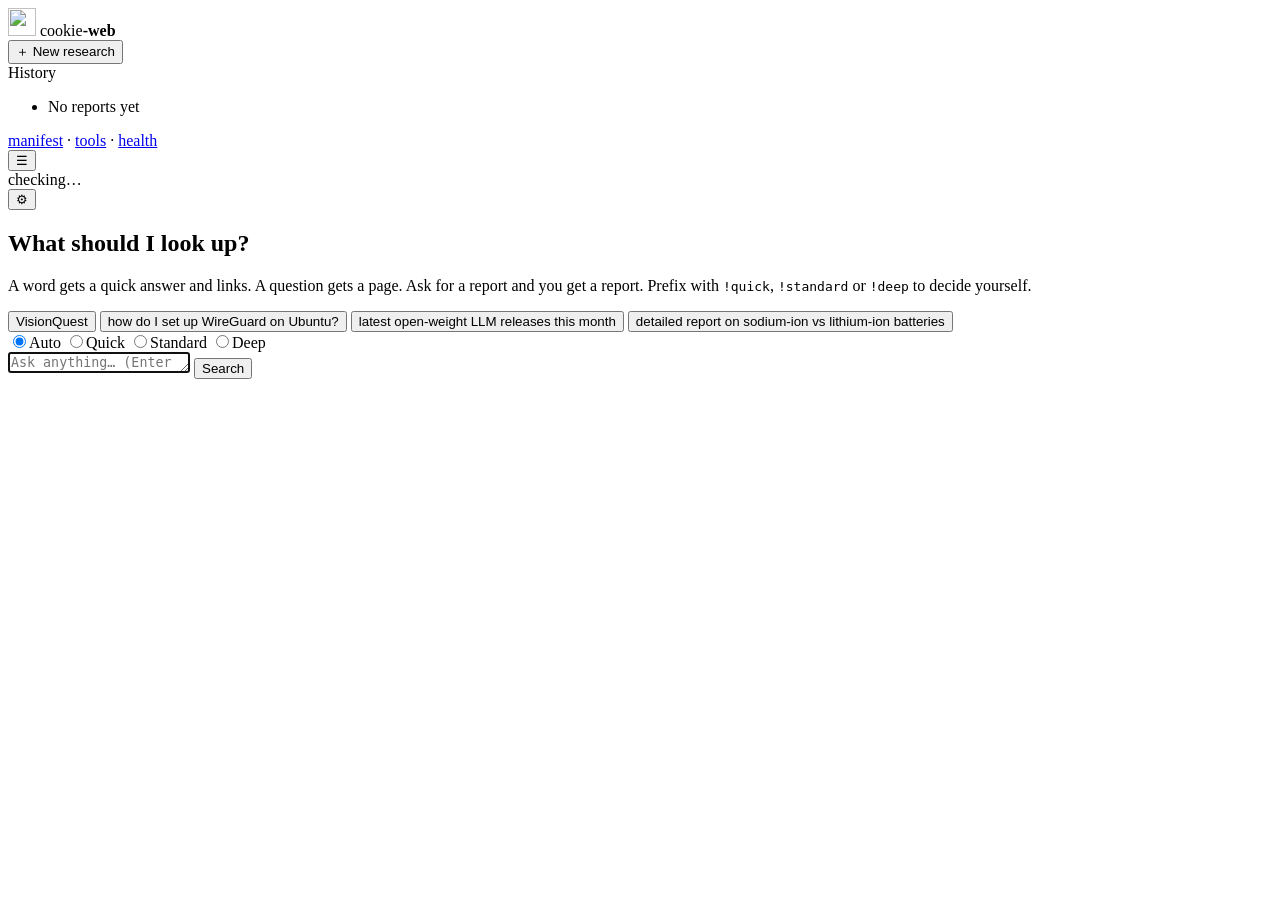
==== static/index.html @ 662d3ee0 "Add HTTP API, SSE streaming, async jobs and web GUI POST /api/research (JSON or Markdown), /api/rese" ====
<!doctype html>
<html lang="en">
<head>
  <meta charset="utf-8">
  <meta name="viewport" content="width=device-width, initial-scale=1">
  <title>cookie-web</title>
  <link rel="icon" href="/favicon.svg" type="image/svg+xml">
  <link rel="preconnect" href="https://fonts.googleapis.com">
  <link rel="stylesheet" href="https://fonts.googleapis.com/css2?family=Fraunces:opsz,wght@9..144,500;9..144,700&family=IBM+Plex+Sans:wght@400;500;600&family=IBM+Plex+Mono:wght@400;500&display=swap">
  <link rel="stylesheet" href="/style.css">
  <script src="https://cdnjs.cloudflare.com/ajax/libs/marked/12.0.2/marked.min.js" defer></script>
  <script src="https://cdnjs.cloudflare.com/ajax/libs/dompurify/3.1.6/purify.min.js" defer></script>
</head>
<body>
  <aside id="sidebar">
    <div class="brand">
      <img src="/favicon.svg" alt="" width="28" height="28">
      <span>cookie<b>-web</b></span>
    </div>
    <button id="new-btn" class="ghost">＋ New research</button>
    <div class="side-label">History</div>
    <ul id="history"><li class="muted">No reports yet</li></ul>
    <div class="side-foot">
      <a href="/api/manifest" target="_blank">manifest</a> ·
      <a href="/api/tools" target="_blank">tools</a> ·
      <a href="/api/health" target="_blank">health</a>
    </div>
  </aside>

  <main>
    <header id="topbar">
      <button id="menu-btn" class="ghost icon" aria-label="Menu">☰</button>
      <div id="status" class="pill"><span class="dot"></span><span id="status-text">checking…</span></div>
      <button id="settings-btn" class="ghost icon" aria-label="Settings">⚙</button>
    </header>

    <section id="welcome">
      <h1>What should I look up?</h1>
      <p class="muted">A word gets a quick answer and links. A question gets a page. Ask for a report and you get a report.
        Prefix with <code>!quick</code>, <code>!standard</code> or <code>!deep</code> to decide yourself.</p>
      <div class="examples">
        <button class="chip example">VisionQuest</button>
        <button class="chip example">how do I set up WireGuard on Ubuntu?</button>
        <button class="chip example">latest open-weight LLM releases this month</button>
        <button class="chip example">detailed report on sodium-ion vs lithium-ion batteries</button>
      </div>
    </section>

    <section id="run" hidden>
      <h2 id="run-query"></h2>
      <div id="triage" class="chips"></div>
      <details id="activity" open>
        <summary><span id="activity-title">Working</span> <span id="activity-count" class="muted"></span></summary>
        <ol id="log"></ol>
      </details>
      <article id="answer" class="md"></article>
      <div id="toolbar" hidden>
        <button id="copy-btn" class="ghost">Copy Markdown</button>
        <button id="dl-btn" class="ghost">Download .md</button>
        <a id="raw-link" class="ghost btn" target="_blank">Raw</a>
        <span id="stats" class="muted"></span>
      </div>
    </section>

    <form id="composer">
      <div class="depth" role="radiogroup" aria-label="Depth">
        <label><input type="radio" name="depth" value="auto" checked><span>Auto</span></label>
        <label><input type="radio" name="depth" value="quick"><span>Quick</span></label>
        <label><input type="radio" name="depth" value="standard"><span>Standard</span></label>
        <label><input type="radio" name="depth" value="deep"><span>Deep</span></label>
      </div>
      <div class="input-row">
        <textarea id="q" rows="1" placeholder="Ask anything… (Enter to send, Shift+Enter for a new line)" autofocus></textarea>
        <button id="go" type="submit">Search</button>
      </div>
    </form>
  </main>

  <dialog id="settings">
    <form method="dialog">
      <h3>Settings</h3>
      <label>API key <small class="muted">(only if the server sets COOKIE_API_KEY)</small>
        <input id="api-key" type="password" autocomplete="off"></label>
      <label>Model override <small class="muted">(blank = server default)</small>
        <input id="model" list="models" autocomplete="off"><datalist id="models"></datalist></label>
      <label class="row"><input id="save" type="checkbox" checked> Save reports on the server</label>
      <menu><button value="ok">Done</button></menu>
    </form>
  </dialog>

  <script src="/app.js" defer></script>
</body>
</html>
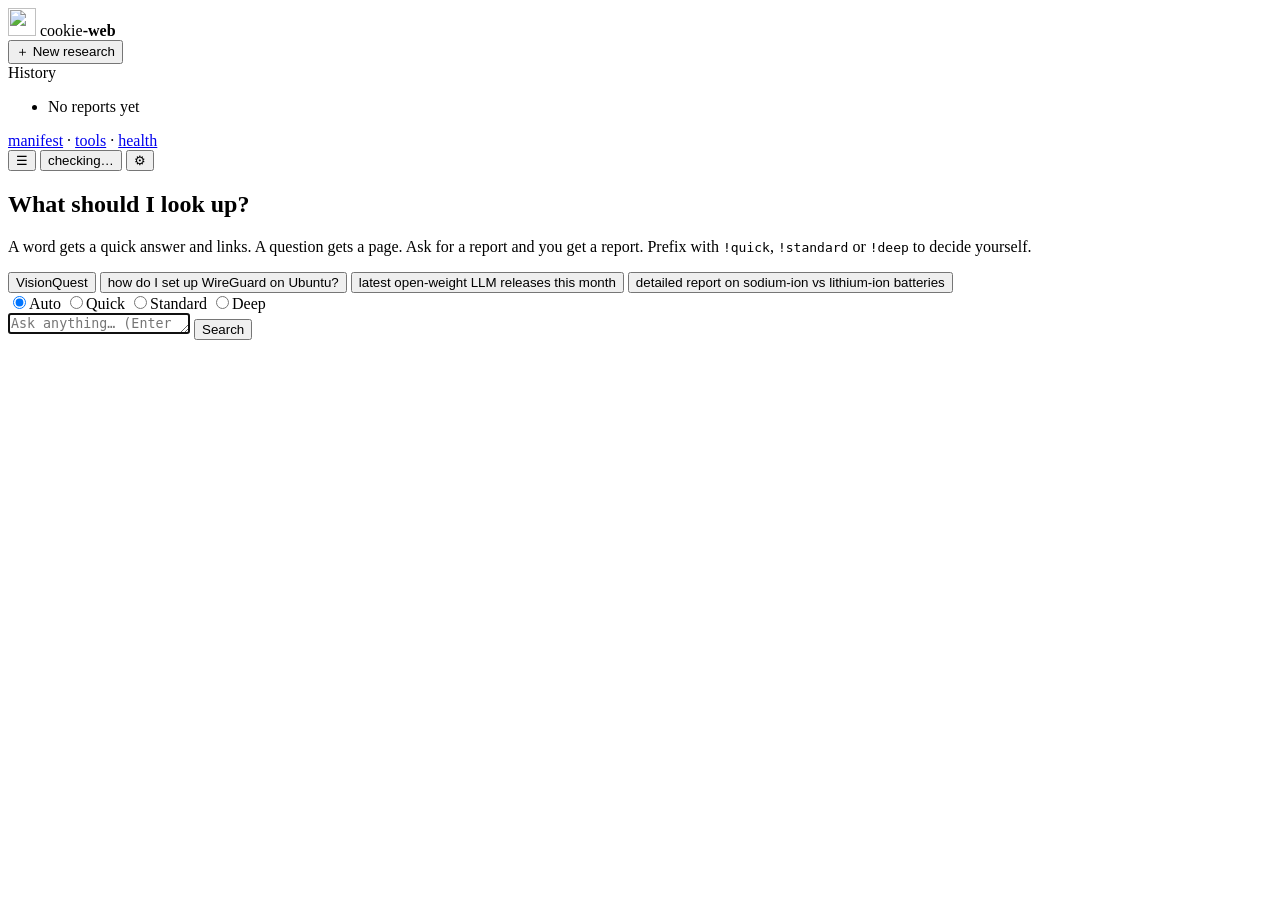
==== commit 2ed45ecd: "Website sign-in and a live status view Sign-in (on whenever COOKIE_API_KEY or COOKIE_PASSWORD is set" ====
--- a/static/index.html
+++ b/static/index.html
@@ -8,8 +8,8 @@
   <link rel="preconnect" href="https://fonts.googleapis.com">
   <link rel="stylesheet" href="https://fonts.googleapis.com/css2?family=Fraunces:opsz,wght@9..144,500;9..144,700&family=IBM+Plex+Sans:wght@400;500;600&family=IBM+Plex+Mono:wght@400;500&display=swap">
   <link rel="stylesheet" href="/style.css">
-  <script src="https://cdnjs.cloudflare.com/ajax/libs/marked/12.0.2/marked.min.js" defer></script>
-  <script src="https://cdnjs.cloudflare.com/ajax/libs/dompurify/3.1.6/purify.min.js" defer></script>
+  <script src="/vendor/marked.min.js" defer></script>
+  <script src="/vendor/purify.min.js" defer></script>
 </head>
 <body>
   <aside id="sidebar">
@@ -30,8 +30,10 @@
   <main>
     <header id="topbar">
       <button id="menu-btn" class="ghost icon" aria-label="Menu">☰</button>
-      <div id="status" class="pill"><span class="dot"></span><span id="status-text">checking…</span></div>
+      <button id="status" class="pill" type="button" title="Status: server, jobs, search engines">
+        <span class="dot"></span><span id="status-text">checking…</span><span id="status-jobs" class="pill-jobs" hidden></span></button>
       <button id="settings-btn" class="ghost icon" aria-label="Settings">⚙</button>
+      <a id="logout-btn" class="ghost btn" href="/logout" hidden>Sign out</a>
     </header>
 
     <section id="welcome">
@@ -54,6 +56,10 @@
         <ol id="log"></ol>
       </details>
       <article id="answer" class="md"></article>
+      <details id="notice" hidden>
+        <summary id="notice-title"></summary>
+        <ul id="notice-list"></ul>
+      </details>
       <div id="toolbar" hidden>
         <button id="copy-btn" class="ghost">Copy Markdown</button>
         <button id="dl-btn" class="ghost">Download .md</button>
@@ -69,6 +75,9 @@
         <label><input type="radio" name="depth" value="standard"><span>Standard</span></label>
         <label><input type="radio" name="depth" value="deep"><span>Deep</span></label>
       </div>
+      <label id="follow-wrap" class="follow" hidden
+        title="Answer from this report's sources first (same citation numbers). Write @3 to ask about source 3.">
+        <input type="checkbox" id="follow" checked> ↳ Follow up on this answer</label>
       <div class="input-row">
         <textarea id="q" rows="1" placeholder="Ask anything… (Enter to send, Shift+Enter for a new line)" autofocus></textarea>
         <button id="go" type="submit">Search</button>
@@ -76,10 +85,28 @@
     </form>
   </main>
 
+  <dialog id="status-panel" class="panel">
+    <header class="panel-head"><h3>Status</h3>
+      <span id="st-updated" class="muted small"></span>
+      <button id="status-close" class="ghost icon" aria-label="Close">✕</button></header>
+    <section>
+      <h4>Jobs</h4>
+      <ul id="st-jobs" class="st-jobs"><li class="muted">No jobs yet</li></ul>
+    </section>
+    <section>
+      <h4>Server &amp; model</h4>
+      <dl id="st-server" class="st-grid"></dl>
+    </section>
+    <section>
+      <h4>Search engines</h4>
+      <table id="st-search" class="st-table"></table>
+    </section>
+  </dialog>
+
   <dialog id="settings">
     <form method="dialog">
       <h3>Settings</h3>
-      <label>API key <small class="muted">(only if the server sets COOKIE_API_KEY)</small>
+      <label>API key <small class="muted">(not needed when you are signed in)</small>
         <input id="api-key" type="password" autocomplete="off"></label>
       <label>Model override <small class="muted">(blank = server default)</small>
         <input id="model" list="models" autocomplete="off"><datalist id="models"></datalist></label>
